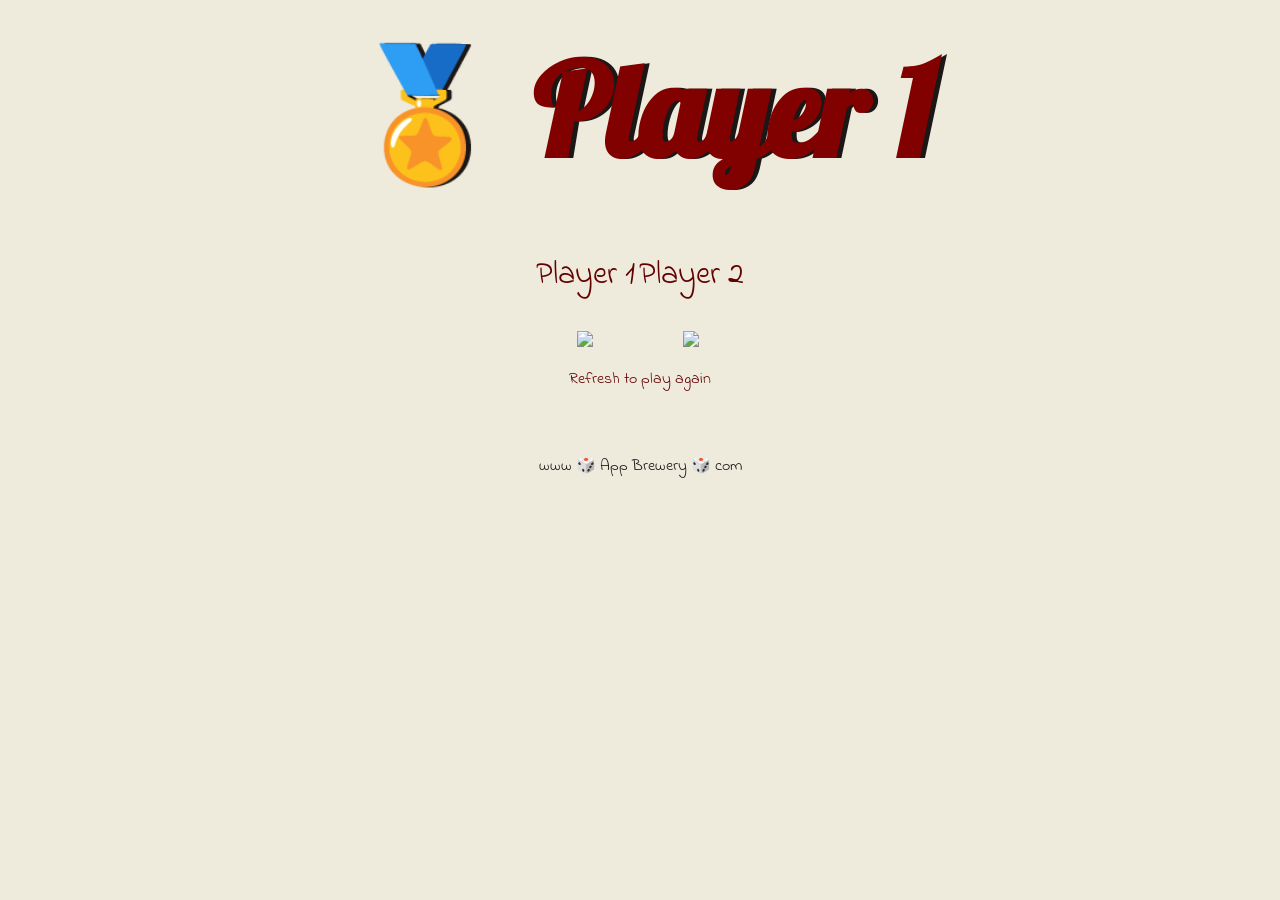
==== index.html @ 99b6e88b "Rename dicee.html to index.html" ====
<!DOCTYPE html>
<html lang="en" dir="ltr">
  <head>
    <meta charset="utf-8" />
    <title>Dicee</title>
    <link rel="stylesheet" href="styles.css" />
    <link
      href="https://fonts.googleapis.com/css?family=Indie+Flower|Lobster"
      rel="stylesheet"
    />
  </head>
  <body>
    <div class="container">
      <h1>Refresh Me</h1>

      <div class="dice">
        <p>Player 1</p>
        <img class="img1" src="./images/dice1.png" />
      </div>

      <div class="dice">
        <p>Player 2</p>
        <img class="img2" src="./images/dice1.png" />
      </div>

      <div><p class="msg">Refresh to play again</p></div>
    </div>

    <footer>www 🎲 App Brewery 🎲 com</footer>
    <script src="index.js"></script>
  </body>
</html>
---- styles.css ----
.container {
  width: 70%;
  margin: auto;
  text-align: center;
}

.dice {
  text-align: center;
  display: inline-block;

}

body {
  background-color: #EEEBDD;
}

h1 {
  margin: 30px;
  font-family: 'Lobster', cursive;
  text-shadow: 5px 0 #1B1717;
  font-size: 8rem;
  color: #810000;
}

p {
  font-size: 2rem;
  color: #630000;
  font-family: 'Indie Flower', cursive;
}

img {
  width: 80%;
}

footer {
  margin-top: 5%;
  color: #1B1717;
  text-align: center;
  font-family: 'Indie Flower', cursive;

}

.msg{
  font-size: medium;
}
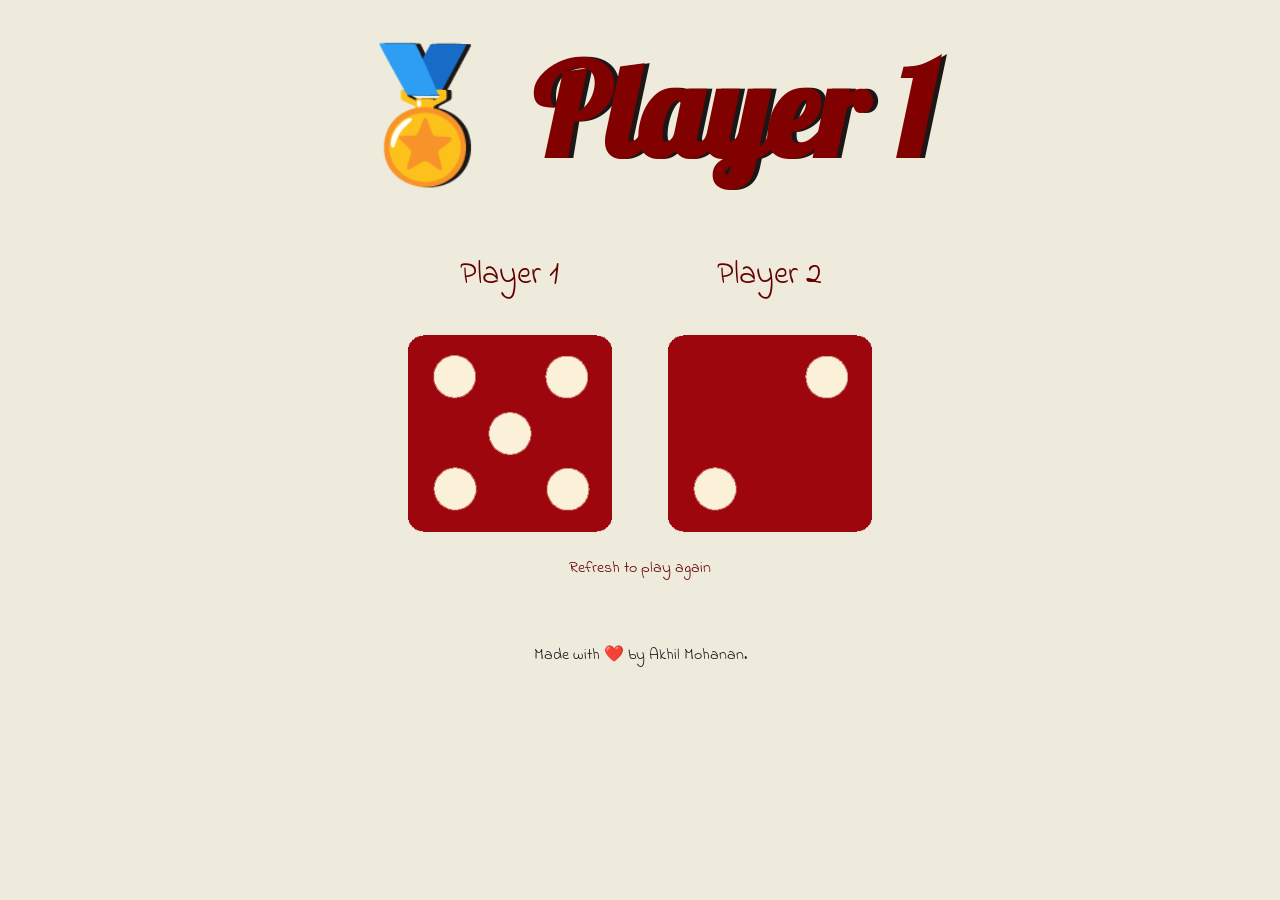
==== commit f10f903c: "Update index.html" ====
--- a/index.html
+++ b/index.html
@@ -26,7 +26,7 @@
       <div><p class="msg">Refresh to play again</p></div>
     </div>
 
-    <footer>www 🎲 App Brewery 🎲 com</footer>
+    <footer> Made with ❤️ by Akhil Mohanan.</footer>
     <script src="index.js"></script>
   </body>
 </html>
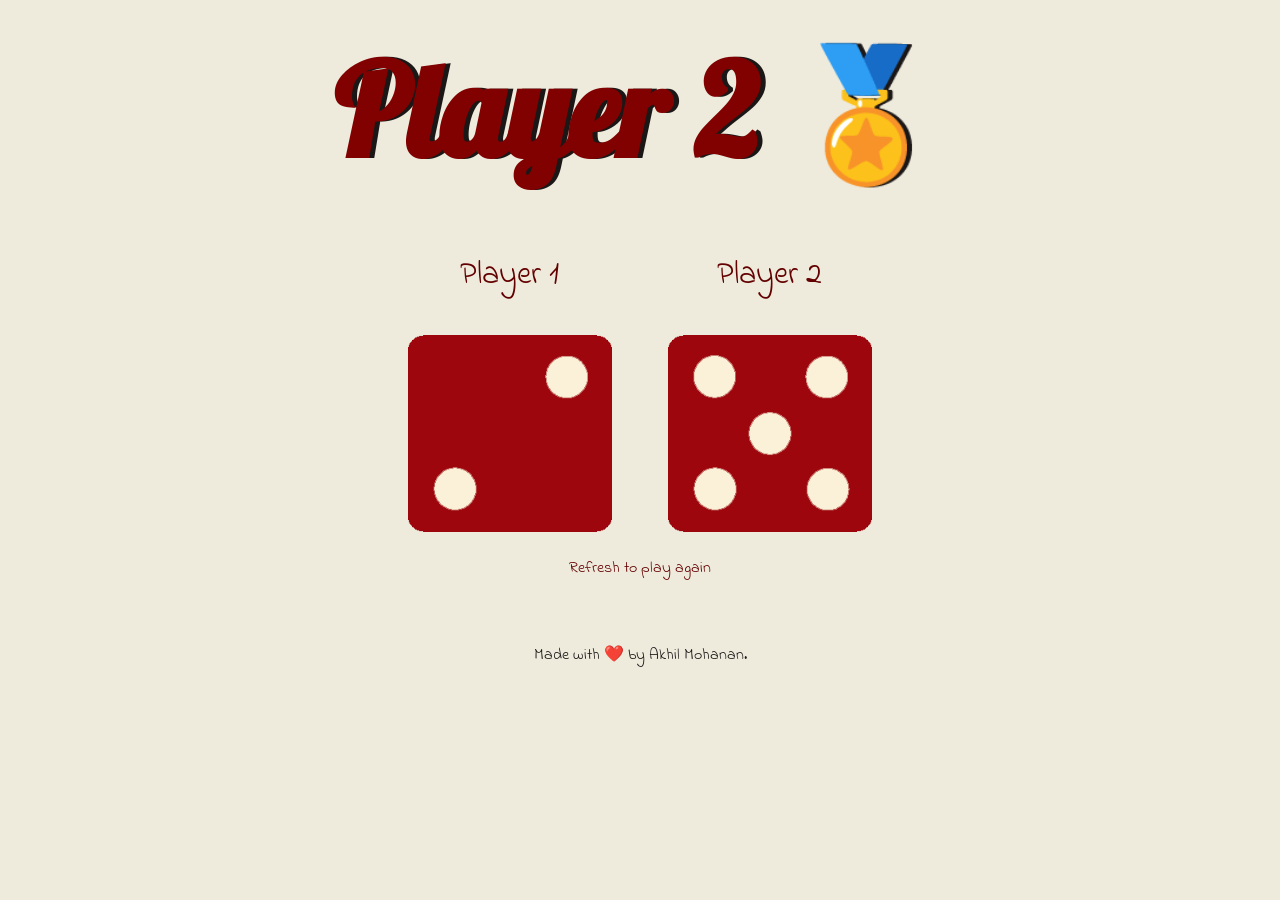
==== commit 6fe4a270: "Update index.html" ====
--- a/index.html
+++ b/index.html
@@ -2,7 +2,7 @@
 <html lang="en" dir="ltr">
   <head>
     <meta charset="utf-8" />
-    <title>Dicee</title>
+    <title>TheDiceGame</title>
     <link rel="stylesheet" href="styles.css" />
     <link
       href="https://fonts.googleapis.com/css?family=Indie+Flower|Lobster"
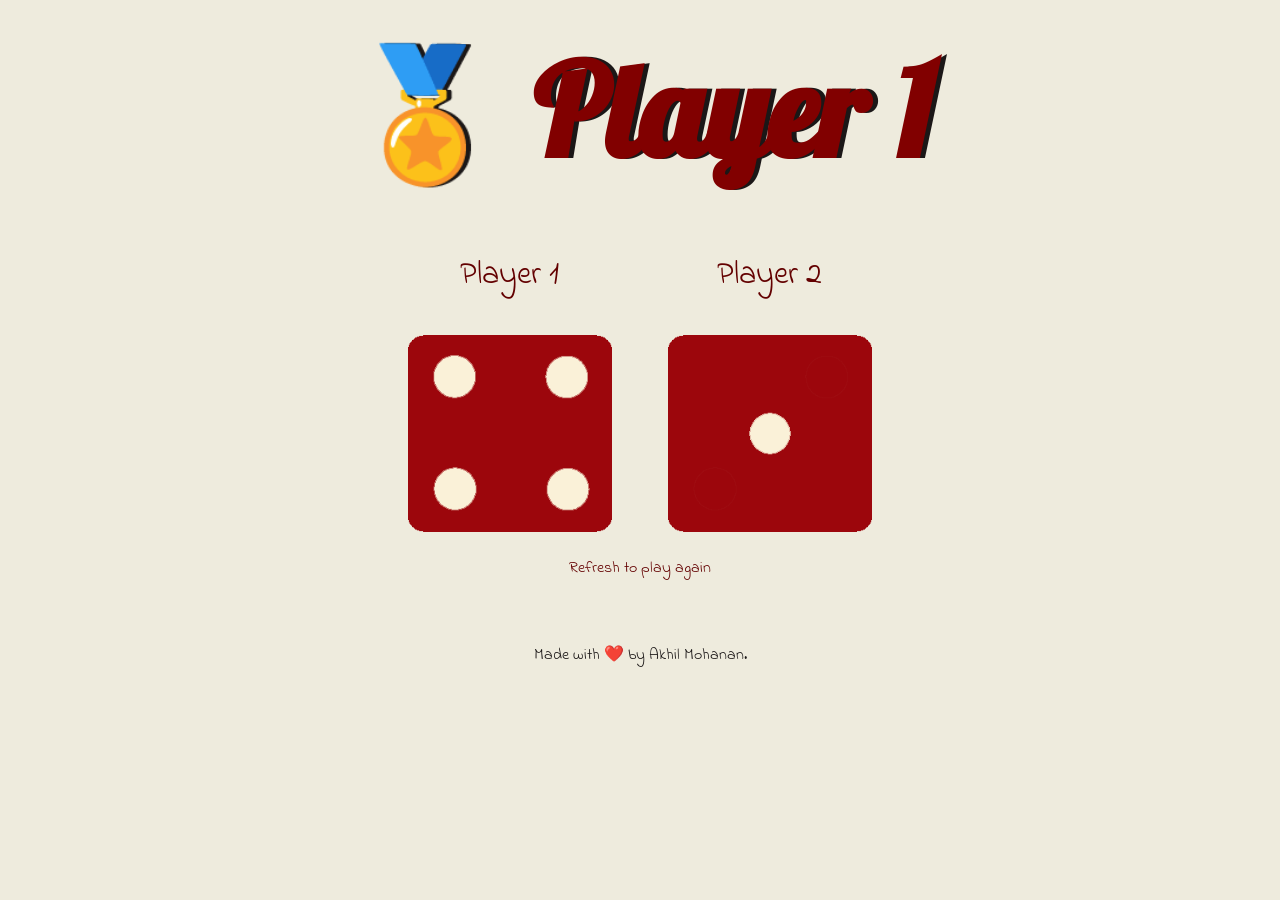
==== commit fedf2519: "Update index.html" ====
--- a/index.html
+++ b/index.html
@@ -2,7 +2,7 @@
 <html lang="en" dir="ltr">
   <head>
     <meta charset="utf-8" />
-    <title>TheDiceGame</title>
+    <title>The Dice Game</title>
     <link rel="stylesheet" href="styles.css" />
     <link
       href="https://fonts.googleapis.com/css?family=Indie+Flower|Lobster"
